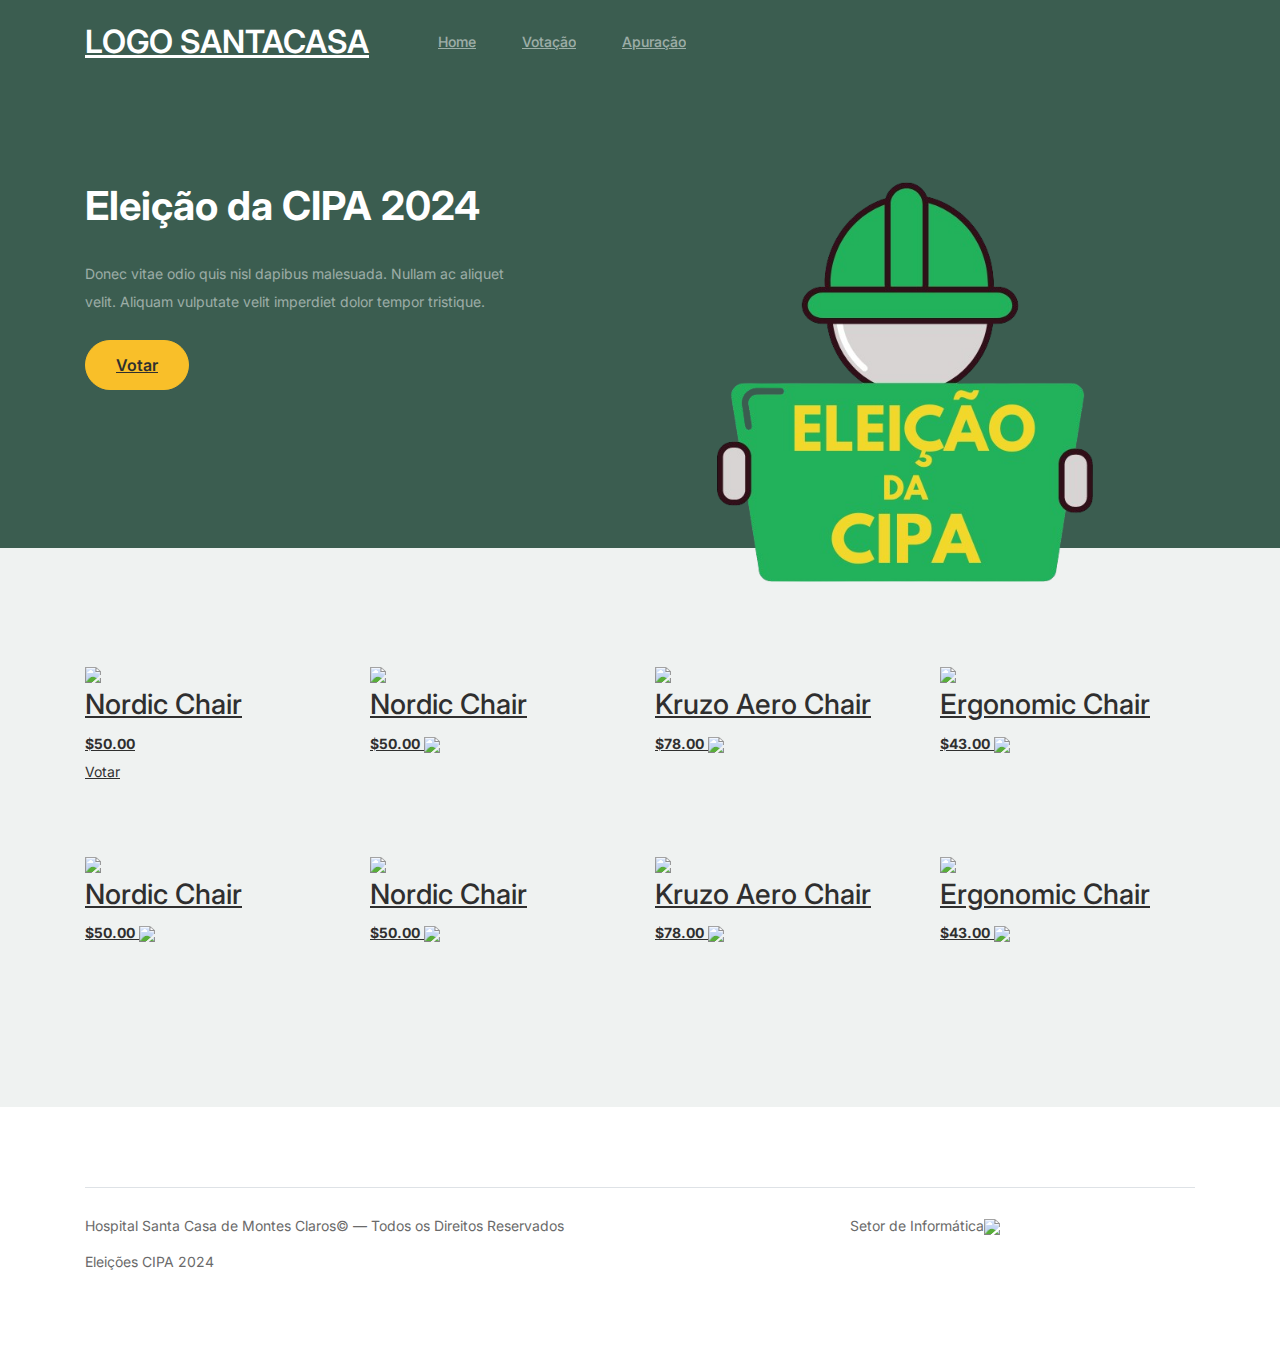
==== cipa/index.html @ e21057ee "Start" ====
<!DOCTYPE html>
<html lang="pt-BR">

<head>
    <meta charset="UTF-8">
    <meta name="viewport" content="width=device-width, initial-scale=1.0, shrink-to-fit=no">
    <title>Site de Votação</title>
    <link rel="shortcut icon" href="favicon.png">
    <link href="https://stackpath.bootstrapcdn.com/bootstrap/4.5.2/css/bootstrap.min.css" rel="stylesheet">

    <link href="css/bootstrap.min.css" rel="stylesheet">
    <link href="https://cdnjs.cloudflare.com/ajax/libs/font-awesome/6.0.0-beta3/css/all.min.css" rel="stylesheet">
    <link href="css/tiny-slider.css" rel="stylesheet">
    <link href="css/style.css" rel="stylesheet">

</head>

<body>
    <nav class="custom-navbar navbar navbar navbar-expand-md navbar-dark bg-dark" arial-label="Furni navigation bar">
        <div class="container">
            <a class="navbar-brand" href="index.html">LOGO SANTACASA</a>
            <div class="collapse navbar-collapse">
                <ul class="custom-navbar-nav navbar-nav ms-auto mb-2 mb-md-0">
                    <li class="nav-item active">
                    <li class="nav-item">
                        <a class="nav-link" href="index.html">Home</a>
                    </li>
                    <li class="nav-item">
                        <a class="nav-link" href=#votacao>Votação</a>
                    </li>
                    <li class="nav-item">
                        <a class="nav-link" href="resultado.html">Apuração</a>
                    </li>
                </ul>
            </div>
        </div>
    </nav>

    <div class="hero">
        <div class="container">
            <div class="row justify-content-between">
                <div class="col-lg-5">
                    <div class="intro-excerpt">
                        <h1>Eleição da CIPA <span clsas="d-block">2024</span></h1>
                        <p class="mb-4">Donec vitae odio quis nisl dapibus malesuada. Nullam ac aliquet
                            velit. Aliquam
                            vulputate velit imperdiet dolor tempor tristique.</p>
                        <p><a href="" class="btn btn-secondary me-2">Votar</a>
                    </div>
                </div>
                <div class="col-lg-6">
                    <div class="hero-img-wrap">
                        <img src="img/boneco_cipa.png" class="img-fluid boneco">
                    </div>
                </div>
            </div>
        </div>
    </div>

    <div class="untree_co-section product-section before-footer-section0" id="votacao">
        <div class="container">
            <div class="row">

                <!-- Start Column 1 -->
                <div class="col-12 col-md-4 col-lg-3 mb-5">
                    <a class="product-item" href="#">
                        <img src="images/person_3.jpg" class="img-fluid product-thumbnail">
                        <h3 class="product-title">Nordic Chair</h3>
                        <strong class="product-price">$50.00</strong>
                        <span class="icon-cross">
                            <p>Votar</p>
                        </span>
                    </a>
                </div>
                <!-- End Column 1 -->

                <!-- Start Column 2 -->
                <div class="col-12 col-md-4 col-lg-3 mb-5">
                    <a class="product-item" href="#">
                        <img src="images/person_2.jpg" class="img-fluid product-thumbnail">
                        <h3 class="product-title">Nordic Chair</h3>
                        <strong class="product-price">$50.00</strong>

                        <span class="icon-cross">
                            <img src="images/cross.svg" class="img-fluid">
                        </span>
                    </a>
                </div>
                <!-- End Column 2 -->

                <!-- Start Column 3 -->
                <div class="col-12 col-md-4 col-lg-3 mb-5">
                    <a class="product-item" href="#">
                        <img src="images/person_4.jpg" class="img-fluid product-thumbnail">
                        <h3 class="product-title">Kruzo Aero Chair</h3>
                        <strong class="product-price">$78.00</strong>

                        <span class="icon-cross">
                            <img src="images/cross.svg" class="img-fluid">
                        </span>
                    </a>
                </div>
                <!-- End Column 3 -->

                <!-- Start Column 4 -->
                <div class="col-12 col-md-4 col-lg-3 mb-5">
                    <a class="product-item" href="#">
                        <img src="images/person_3.jpg" class="img-fluid product-thumbnail">
                        <h3 class="product-title">Ergonomic Chair</h3>
                        <strong class="product-price">$43.00</strong>

                        <span class="icon-cross">
                            <img src="images/cross.svg" class="img-fluid">
                        </span>
                    </a>
                </div>
                <!-- End Column 4 -->


                <!-- Start Column 1 -->
                <div class="col-12 col-md-4 col-lg-3 mb-5">
                    <a class="product-item" href="#">
                        <img src="images/person_3.jpg" class="img-fluid product-thumbnail">
                        <h3 class="product-title">Nordic Chair</h3>
                        <strong class="product-price">$50.00</strong>

                        <span class="icon-cross">
                            <img src="images/cross.svg" class="img-fluid">
                        </span>
                    </a>
                </div>
                <!-- End Column 1 -->

                <!-- Start Column 2 -->
                <div class="col-12 col-md-4 col-lg-3 mb-5">
                    <a class="product-item" href="#">
                        <img src="images/person_1.jpg" class="img-fluid product-thumbnail">
                        <h3 class="product-title">Nordic Chair</h3>
                        <strong class="product-price">$50.00</strong>

                        <span class="icon-cross">
                            <img src="images/cross.svg" class="img-fluid">
                        </span>
                    </a>
                </div>
                <!-- End Column 2 -->

                <!-- Start Column 3 -->
                <div class="col-12 col-md-4 col-lg-3 mb-5">
                    <a class="product-item" href="#">
                        <img src="images/person-1.jpg" class="img-fluid product-thumbnail">
                        <h3 class="product-title">Kruzo Aero Chair</h3>
                        <strong class="product-price">$78.00</strong>

                        <span class="icon-cross">
                            <img src="images/cross.svg" class="img-fluid">
                        </span>
                    </a>
                </div>
                <!-- End Column 3 -->

                <!-- Start Column 4 -->
                <div class="col-12 col-md-4 col-lg-3 mb-5">
                    <a class="product-item" href="#">
                        <img src="images/person_3.jpg" class="img-fluid product-thumbnail">
                        <h3 class="product-title">Ergonomic Chair</h3>
                        <strong class="product-price">$43.00</strong>

                        <span class="icon-cross">
                            <img src="images/cross.svg" class="img-fluid">
                        </span>
                    </a>
                </div>
                <!-- End Column 4 -->


            </div>
        </div>
    </div>


    <footer class="footer-section">
        <div class="container relative">
            <div class="border-top copyright">
                <div class="row pt-4">
                    <div class="col-lg-6">
                        <p class="mb-2 text-lg-start">Hospital Santa Casa de Montes Claros&copy; &mdash;
                            Todos os Direitos Reservados
                        </p>
                        <p class="mb-2 text-lg-start"> Eleições CIPA 2024</p>
                    </div>

                    <div class="col-lg-6 text-center text-lg-end">
                        <ul class="list-unstyled d-inline-flex ms-auto">
                            <li class="me-4">
                                <p href="#">Setor de Informática</p>
                            </li>
                            <li class="me-4">
                                <img src="logo.png">
                            </li>
                        </ul>
                    </div>

                </div>
            </div>

        </div>
    </footer>




















    <script src="js/bootstrap.bundle.min.js"></script>
    <script src="https://code.jquery.com/jquery-3.5.1.slim.min.js"></script>
    <script src="https://cdn.jsdelivr.net/npm/@popperjs/core@2.9.3/dist/umd/popper.min.js"></script>
    <script src="https://stackpath.bootstrapcdn.com/bootstrap/4.5.2/js/bootstrap.min.js"></script>
    <!-- Script para geração dos cards e paginação -->
    <script src="votacao.js"></script>

</html>
---- cipa/css/style.css ----
@import url("https://fonts.googleapis.com/css2?family=Inter:wght@400;500;600;700;800&display=swap");

body {
    overflow-x: hidden;
    position: relative;
}

body {
    font-family: "Inter", sans-serif;
    font-weight: 400;
    line-height: 28px;
    color: #6a6a6a;
    font-size: 14px;
    background-color: #eff2f1;
}

a {
    text-decoration: none;
    -webkit-transition: .3s all ease;
    -o-transition: .3s all ease;
    transition: .3s all ease;
    color: #2f2f2f;
    text-decoration: underline;
}

a:hover {
    color: #2f2f2f;
    text-decoration: none;
}

a.more {
    font-weight: 600;
}

.img-logo {
    height: 50px;
    width: auto;
}

.custom-navbar {
    background: #3b5d50 !important;
    padding-top: 20px;
    padding-bottom: 20px;
}

.custom-navbar .navbar-brand {
    font-size: 32px;
    font-weight: 600;
}

.custom-navbar .navbar-brand>span {
    opacity: .4;
}

.custom-navbar .navbar-toggler {
    border-color: transparent;
}

.custom-navbar .navbar-toggler:active,
.custom-navbar .navbar-toggler:focus {
    -webkit-box-shadow: none;
    box-shadow: none;
    outline: none;
}

@media (min-width: 992px) {
    .custom-navbar .custom-navbar-nav li {
        margin-left: 15px;
        margin-right: 15px;
    }
}

.custom-navbar .custom-navbar-nav li a {
    font-weight: 500;
    color: #ffffff !important;
    opacity: .5;
    -webkit-transition: .3s all ease;
    -o-transition: .3s all ease;
    transition: .3s all ease;
    position: relative;
}

@media (min-width: 768px) {
    .custom-navbar .custom-navbar-nav li a:before {
        content: "";
        position: absolute;
        bottom: 0;
        left: 8px;
        right: 8px;
        background: #f9bf29;
        height: 5px;
        opacity: 1;
        visibility: visible;
        width: 0;
        -webkit-transition: .15s all ease-out;
        -o-transition: .15s all ease-out;
        transition: .15s all ease-out;
    }
}

.custom-navbar .custom-navbar-nav li a:hover {
    opacity: 1;
}

.custom-navbar .custom-navbar-nav li a:hover:before {
    width: calc(100% - 16px);
}

.custom-navbar .custom-navbar-nav li.active a {
    opacity: 1;
}

.custom-navbar .custom-navbar-nav li.active a:before {
    width: calc(100% - 16px);
}

.custom-navbar .custom-navbar-cta {
    margin-left: 0 !important;
    -webkit-box-orient: horizontal;
    -webkit-box-direction: normal;
    -ms-flex-direction: row;
    flex-direction: row;
}

@media (min-width: 768px) {
    .custom-navbar .custom-navbar-cta {
        margin-left: 40px !important;
    }
}

.custom-navbar .custom-navbar-cta li {
    margin-left: 0px;
    margin-right: 0px;
}

.custom-navbar .custom-navbar-cta li:first-child {
    margin-right: 20px;
}

.hero {
    background: #3b5d50;
    padding: calc(4rem - 30px) 0 0rem 0;
}

@media (min-width: 768px) {
    .hero {
        padding: calc(4rem - 30px) 0 4rem 0;
    }
}

@media (min-width: 992px) {
    .hero {
        padding: calc(8rem - 30px) 0 8rem 0;
    }
}

.hero .intro-excerpt {
    position: relative;
    z-index: 4;
}

@media (min-width: 992px) {
    .hero .intro-excerpt {
        max-width: 450px;
    }
}

.hero h1 {
    font-weight: 700;
    color: #ffffff;
    margin-bottom: 30px;
}

@media (min-width: 1400px) {
    .hero h1 {
        font-size: 54px;
    }
}

.hero p {
    color: rgba(255, 255, 255, 0.5);
    margin-bottom: 30px;
}

.hero .hero-img-wrap {
    position: relative;
}

.hero .hero-img-wrap img {
    width: 400px;
    height: auto;
    position: relative;
    top: 0px;
    right: 0px;
    z-index: 2;
    max-width: 780px;
    left: -20px;
}

@media (min-width: 768px) {
    .hero .hero-img-wrap img {
        right: 0px;
        left: -100px;
    }
}

@media (min-width: 992px) {
    .hero .hero-img-wrap img {
        left: 0px;
        top: -80px;
        position: absolute;
        right: -50px;
    }
}

@media (min-width: 1200px) {
    .hero .hero-img-wrap img {
        left: 50px;
        top: 0px;
        right: -100px;
    }
}

.hero .hero-img-wrap:after {
    content: "";
    position: absolute;
    width: 255px;
    height: 217px;
    background-image: url("../images/dots-light.svg");
    background-size: contain;
    background-repeat: no-repeat;
    right: -100px;
    top: -0px;
}

@media (min-width: 1200px) {
    .hero .hero-img-wrap:after {
        top: -40px;
    }
}

.btn {
    font-weight: 600;
    padding: 12px 30px;
    border-radius: 30px;
    color: #ffffff;
    background: #2f2f2f;
    border-color: #2f2f2f;
}

.btn:hover {
    color: #ffffff;
    background: #222222;
    border-color: #222222;
}

.btn:active,
.btn:focus {
    outline: none !important;
    -webkit-box-shadow: none;
    box-shadow: none;
}

.btn.btn-primary {
    background: #3b5d50;
    border-color: #3b5d50;
}

.btn.btn-primary:hover {
    background: #314d43;
    border-color: #314d43;
}

.btn.btn-secondary {
    color: #2f2f2f;
    background: #f9bf29;
    border-color: #f9bf29;
}

.btn.btn-secondary:hover {
    background: #f8b810;
    border-color: #f8b810;
}

.btn.btn-white-outline {
    background: transparent;
    border-width: 2px;
    border-color: rgba(255, 255, 255, 0.3);
}

.btn.btn-white-outline:hover {
    border-color: white;
    color: #ffffff;
}

.section-title {
    color: #2f2f2f;
}

.votacao-section {
    padding: 12rem 0;
}

.titulo_votacao {
    text-align: center;
    padding-top: 0;
    padding-bottom: 5%;
    color: #1a1919;
}

.votacao-section .votacao-item {
    text-align: center;
    text-decoration: none;
    display: block;
    position: relative;
    padding-bottom: 8em;
    cursor: pointer;
}

.votacao-section .votacao-item .votacao-thumbnail {
    margin-bottom: 30px;
    position: relative;
    top: 0;
    -webkit-transition: .3s all ease;
    -o-transition: .3s all ease;
    transition: .3s all ease;
}

.votacao-section .votacao-item h3 {
    font-weight: 600;
    font-size: 16px;
}

.votacao-section .votacao-item strong {
    font-weight: 800 !important;
    font-size: 18px !important;
}

.votacao-section .votacao-item h3,
.votacao-section .votacao-item strong {
    color: #2f2f2f;
    text-decoration: none;
}

.votacao-section .votacao-item .icon-cross {
    position: absolute;
    width: 60px;
    height: 35px;
    display: inline-block;
    color: #2f2f2f;
    background: #f9bf29;
    border-color: #f9bf29;
    bottom: 15px;
    left: 50%;
    -webkit-transform: translateX(-50%);
    -ms-transform: translateX(-50%);
    transform: translateX(-50%);
    margin-bottom: -17.5px;
    border-radius: 50%;
    opacity: 0;
    visibility: hidden;
    -webkit-transition: .3s all ease;
    -o-transition: .3s all ease;
    transition: .3s all ease;
}

.votacao-section .votacao-item .icon-cross img {
    position: absolute;
    left: 50%;
    top: 50%;
    -webkit-transform: translate(-50%, -50%);
    -ms-transform: translate(-50%, -50%);
    transform: translate(-50%, -50%);
}

.votacao-section .votacao-item:before {
    bottom: 80px;
    left: 0;
    right: 0;
    position: absolute;
    content: "";
    background: #dce5e4;
    height: 0%;
    z-index: -1;
    border-radius: 10px;
    -webkit-transition: .3s all ease;
    -o-transition: .3s all ease;
    transition: .3s all ease;
}

.votacao-section .votacao-item:hover .votacao-thumbnail {
    top: -25px;
}

.votacao-section .votacao-item:hover .icon-cross {
    top: auto;
    bottom: 0;
    opacity: 1;
    visibility: visible;
}

.votacao-section .votacao-item:hover:before {
    height: 70%;
}


.footer-section {
    padding: 80px 0;
    background: #ffffff;
}

.footer-section .relative {
    position: relative;
}

.footer-section a {
    text-decoration: none;
    color: #2f2f2f;
    -webkit-transition: .3s all ease;
    -o-transition: .3s all ease;
    transition: .3s all ease;
}

.footer-section a:hover {
    color: rgba(47, 47, 47, 0.5);
}

.footer-section .subscription-form {
    margin-bottom: 40px;
    position: relative;
    z-index: 2;
    margin-top: 100px;
}

@media (min-width: 992px) {
    .footer-section .subscription-form {
        margin-top: 0px;
        margin-bottom: 80px;
    }
}

.footer-section .subscription-form h3 {
    font-size: 18px;
    font-weight: 500;
    color: #3b5d50;
}

.footer-section .subscription-form .form-control {
    height: 50px;
    border-radius: 10px;
    font-family: "Inter", sans-serif;
}

.footer-section .subscription-form .form-control:active,
.footer-section .subscription-form .form-control:focus {
    outline: none;
    -webkit-box-shadow: none;
    box-shadow: none;
    border-color: #3b5d50;
    -webkit-box-shadow: 0 1px 4px 0 rgba(0, 0, 0, 0.2);
    box-shadow: 0 1px 4px 0 rgba(0, 0, 0, 0.2);
}

.footer-section .subscription-form .form-control::-webkit-input-placeholder {
    font-size: 14px;
}

.footer-section .subscription-form .form-control::-moz-placeholder {
    font-size: 14px;
}

.footer-section .subscription-form .form-control:-ms-input-placeholder {
    font-size: 14px;
}

.footer-section .subscription-form .form-control:-moz-placeholder {
    font-size: 14px;
}

.footer-section .subscription-form .btn {
    border-radius: 10px !important;
}

.footer-section .sofa-img {
    position: absolute;
    top: -200px;
    z-index: 1;
    right: 0;
}

.footer-section .sofa-img img {
    max-width: 380px;
}

.footer-section .links-wrap {
    margin-top: 0px;
}

@media (min-width: 992px) {
    .footer-section .links-wrap {
        margin-top: 54px;
    }
}

.footer-section .links-wrap ul li {
    margin-bottom: 10px;
}

.footer-section .footer-logo-wrap .footer-logo {
    font-size: 32px;
    font-weight: 500;
    text-decoration: none;
    color: #3b5d50;
}

.footer-section .custom-social li {
    margin: 2px;
    display: inline-block;
}

.footer-section .custom-social li a {
    width: 40px;
    height: 40px;
    text-align: center;
    line-height: 40px;
    display: inline-block;
    background: #dce5e4;
    color: #3b5d50;
    border-radius: 50%;
}

.footer-section .custom-social li a:hover {
    background: #3b5d50;
    color: #ffffff;
}

.footer-section .border-top {
    border-color: #dce5e4;
}

.footer-section .border-top.copyright {
    font-size: 14px !important;
}

.untree_co-section {
    padding: 7rem 0;
}

.form-control {
    height: 50px;
    border-radius: 10px;
    font-family: "Inter", sans-serif;
}

.form-control:active,
.form-control:focus {
    outline: none;
    -webkit-box-shadow: none;
    box-shadow: none;
    border-color: #3b5d50;
    -webkit-box-shadow: 0 1px 4px 0 rgba(0, 0, 0, 0.2);
    box-shadow: 0 1px 4px 0 rgba(0, 0, 0, 0.2);
}

.form-control::-webkit-input-placeholder {
    font-size: 14px;
}

.form-control::-moz-placeholder {
    font-size: 14px;
}

.form-control:-ms-input-placeholder {
    font-size: 14px;
}

.form-control:-moz-placeholder {
    font-size: 14px;
}

.service {
    line-height: 1.5;
}

.service .service-icon {
    border-radius: 10px;
    -webkit-box-flex: 0;
    -ms-flex: 0 0 50px;
    flex: 0 0 50px;
    height: 50px;
    line-height: 50px;
    text-align: center;
    background: #3b5d50;
    margin-right: 20px;
    color: #ffffff;
}

textarea {
    height: auto !important;
}

.site-blocks-table {
    overflow: auto;
}

.site-blocks-table .votacao-thumbnail {
    width: 200px;
}

.site-blocks-table .btn {
    padding: 2px 10px;
}

.site-blocks-table thead th {
    padding: 30px;
    text-align: center;
    border-width: 0px !important;
    vertical-align: middle;
    color: rgba(0, 0, 0, 0.8);
    font-size: 18px;
}

.site-blocks-table td {
    padding: 20px;
    text-align: center;
    vertical-align: middle;
    color: rgba(0, 0, 0, 0.8);
}

.site-blocks-table tbody tr:first-child td {
    border-top: 1px solid #3b5d50 !important;
}

.site-blocks-table .btn {
    background: none !important;
    color: #000000;
    border: none;
    height: auto !important;
}

.site-block-order-table th {
    border-top: none !important;
    border-bottom-width: 1px !important;
}

.site-block-order-table td,
.site-block-order-table th {
    color: #000000;
}

.couponcode-wrap input {
    border-radius: 10px !important;
}

.text-primary {
    color: #3b5d50 !important;
}

.thankyou-icon {
    position: relative;
    color: #3b5d50;
}

.thankyou-icon:before {
    position: absolute;
    content: "";
    width: 50px;
    height: 50px;
    border-radius: 50%;
    background: rgba(59, 93, 80, 0.2);
}

.logo_rodape {
    position: relative;
    padding-left: 20px;
    height: 8%;
    width: auto;
}
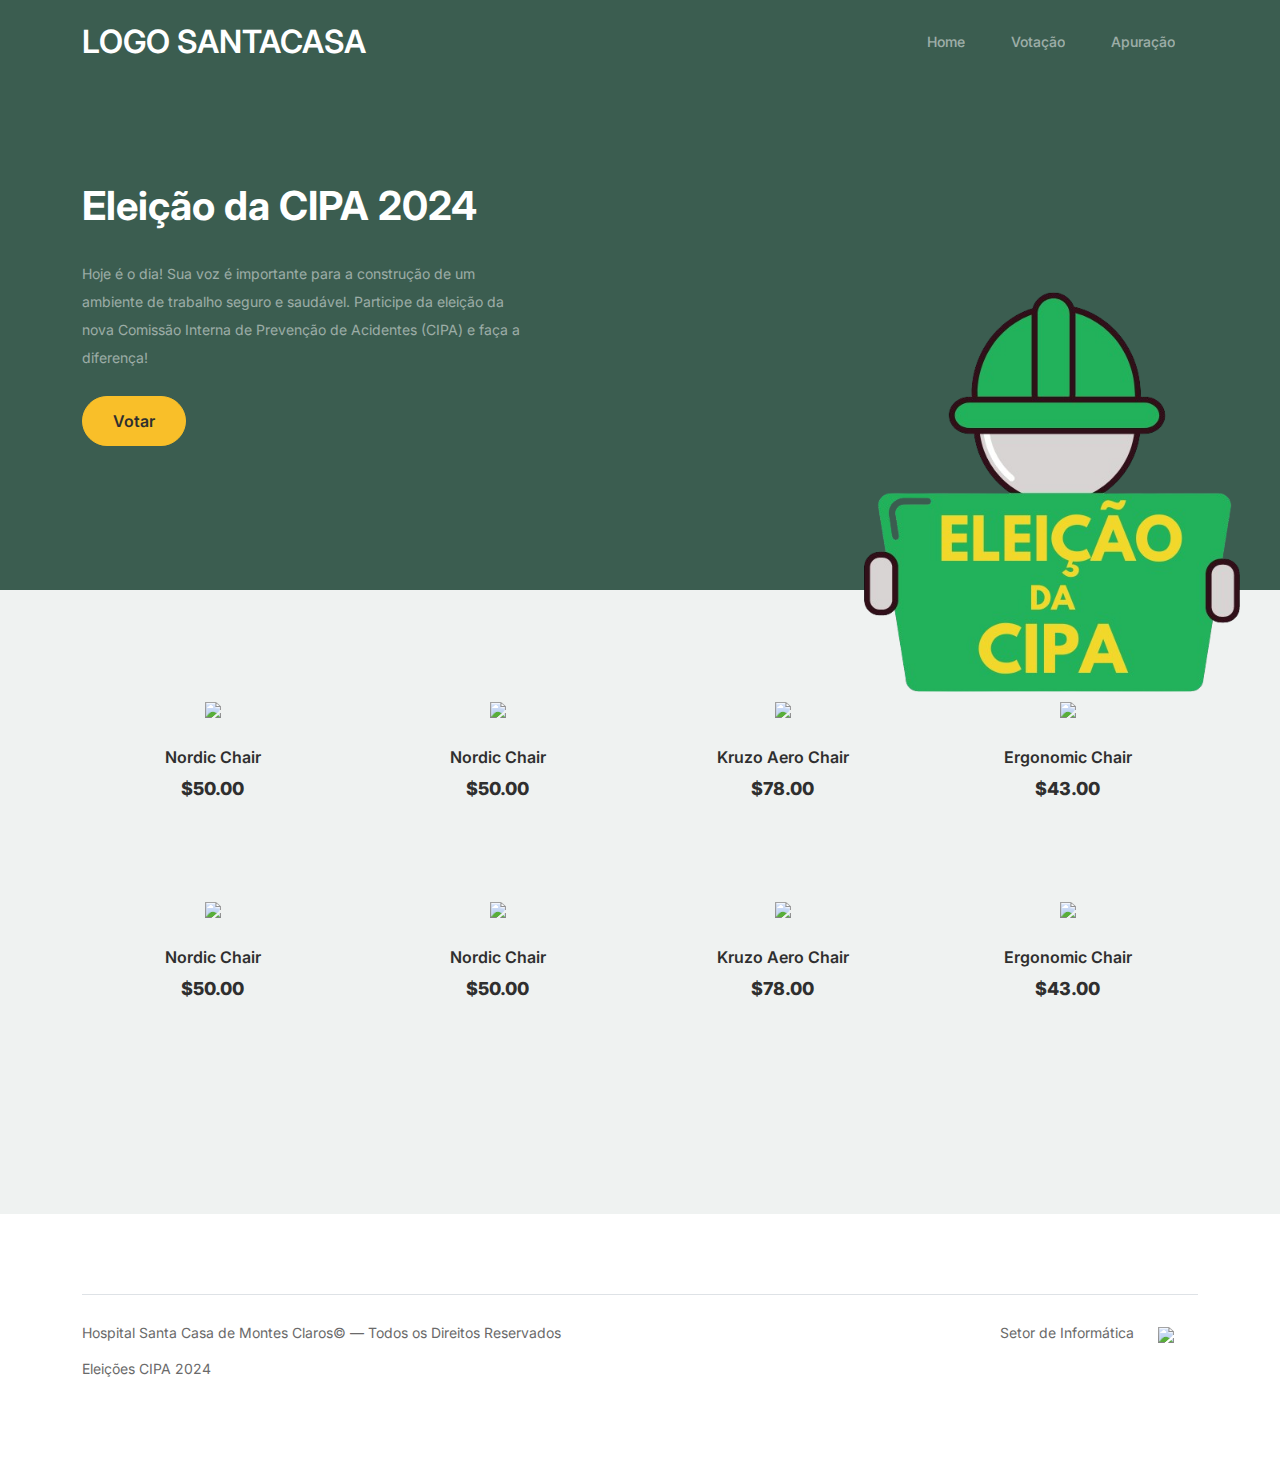
==== commit 0d978d34: "Index e css correções hero-img" ====
--- a/cipa/index.html
+++ b/cipa/index.html
@@ -42,9 +42,9 @@
                 <div class="col-lg-5">
                     <div class="intro-excerpt">
                         <h1>Eleição da CIPA <span clsas="d-block">2024</span></h1>
-                        <p class="mb-4">Donec vitae odio quis nisl dapibus malesuada. Nullam ac aliquet
-                            velit. Aliquam
-                            vulputate velit imperdiet dolor tempor tristique.</p>
+                        <p class="mb-4">Hoje é o dia! Sua voz é importante para a construção de um ambiente de trabalho
+                            seguro e saudável. Participe da eleição
+                            da nova Comissão Interna de Prevenção de Acidentes (CIPA) e faça a diferença!</p>
                         <p><a href="" class="btn btn-secondary me-2">Votar</a>
                     </div>
                 </div>
--- a/cipa/css/style.css
+++ b/cipa/css/style.css
@@ -1,678 +1,1035 @@
-@import url("https://fonts.googleapis.com/css2?family=Inter:wght@400;500;600;700;800&display=swap");
-
-body {
-    overflow-x: hidden;
-    position: relative;
-}
-
-body {
-    font-family: "Inter", sans-serif;
-    font-weight: 400;
-    line-height: 28px;
-    color: #6a6a6a;
-    font-size: 14px;
-    background-color: #eff2f1;
-}
-
-a {
-    text-decoration: none;
-    -webkit-transition: .3s all ease;
-    -o-transition: .3s all ease;
-    transition: .3s all ease;
-    color: #2f2f2f;
-    text-decoration: underline;
-}
-
-a:hover {
-    color: #2f2f2f;
-    text-decoration: none;
-}
-
-a.more {
-    font-weight: 600;
-}
-
-.img-logo {
-    height: 50px;
-    width: auto;
-}
-
-.custom-navbar {
-    background: #3b5d50 !important;
-    padding-top: 20px;
-    padding-bottom: 20px;
-}
-
-.custom-navbar .navbar-brand {
-    font-size: 32px;
-    font-weight: 600;
-}
-
-.custom-navbar .navbar-brand>span {
-    opacity: .4;
-}
-
-.custom-navbar .navbar-toggler {
-    border-color: transparent;
-}
-
-.custom-navbar .navbar-toggler:active,
-.custom-navbar .navbar-toggler:focus {
-    -webkit-box-shadow: none;
-    box-shadow: none;
-    outline: none;
-}
-
-@media (min-width: 992px) {
-    .custom-navbar .custom-navbar-nav li {
-        margin-left: 15px;
-        margin-right: 15px;
-    }
-}
-
-.custom-navbar .custom-navbar-nav li a {
-    font-weight: 500;
-    color: #ffffff !important;
-    opacity: .5;
-    -webkit-transition: .3s all ease;
-    -o-transition: .3s all ease;
-    transition: .3s all ease;
-    position: relative;
-}
-
-@media (min-width: 768px) {
-    .custom-navbar .custom-navbar-nav li a:before {
-        content: "";
-        position: absolute;
-        bottom: 0;
-        left: 8px;
-        right: 8px;
-        background: #f9bf29;
-        height: 5px;
-        opacity: 1;
-        visibility: visible;
-        width: 0;
-        -webkit-transition: .15s all ease-out;
-        -o-transition: .15s all ease-out;
-        transition: .15s all ease-out;
-    }
-}
-
-.custom-navbar .custom-navbar-nav li a:hover {
-    opacity: 1;
-}
-
-.custom-navbar .custom-navbar-nav li a:hover:before {
-    width: calc(100% - 16px);
-}
-
-.custom-navbar .custom-navbar-nav li.active a {
-    opacity: 1;
-}
-
-.custom-navbar .custom-navbar-nav li.active a:before {
-    width: calc(100% - 16px);
-}
-
-.custom-navbar .custom-navbar-cta {
-    margin-left: 0 !important;
-    -webkit-box-orient: horizontal;
-    -webkit-box-direction: normal;
-    -ms-flex-direction: row;
-    flex-direction: row;
-}
-
-@media (min-width: 768px) {
-    .custom-navbar .custom-navbar-cta {
-        margin-left: 40px !important;
-    }
-}
-
-.custom-navbar .custom-navbar-cta li {
-    margin-left: 0px;
-    margin-right: 0px;
-}
-
-.custom-navbar .custom-navbar-cta li:first-child {
-    margin-right: 20px;
-}
-
-.hero {
-    background: #3b5d50;
-    padding: calc(4rem - 30px) 0 0rem 0;
-}
-
-@media (min-width: 768px) {
-    .hero {
-        padding: calc(4rem - 30px) 0 4rem 0;
-    }
-}
-
-@media (min-width: 992px) {
-    .hero {
-        padding: calc(8rem - 30px) 0 8rem 0;
-    }
-}
-
-.hero .intro-excerpt {
-    position: relative;
-    z-index: 4;
-}
-
-@media (min-width: 992px) {
-    .hero .intro-excerpt {
-        max-width: 450px;
-    }
-}
-
-.hero h1 {
-    font-weight: 700;
-    color: #ffffff;
-    margin-bottom: 30px;
-}
-
-@media (min-width: 1400px) {
-    .hero h1 {
-        font-size: 54px;
-    }
-}
-
-.hero p {
-    color: rgba(255, 255, 255, 0.5);
-    margin-bottom: 30px;
-}
-
-.hero .hero-img-wrap {
-    position: relative;
-}
-
-.hero .hero-img-wrap img {
-    width: 400px;
-    height: auto;
-    position: relative;
-    top: 0px;
-    right: 0px;
-    z-index: 2;
-    max-width: 780px;
-    left: -20px;
-}
-
-@media (min-width: 768px) {
-    .hero .hero-img-wrap img {
-        right: 0px;
-        left: -100px;
-    }
-}
-
-@media (min-width: 992px) {
-    .hero .hero-img-wrap img {
-        left: 0px;
-        top: -80px;
-        position: absolute;
-        right: -50px;
-    }
-}
-
-@media (min-width: 1200px) {
-    .hero .hero-img-wrap img {
-        left: 50px;
-        top: 0px;
-        right: -100px;
-    }
-}
-
-.hero .hero-img-wrap:after {
-    content: "";
-    position: absolute;
-    width: 255px;
-    height: 217px;
-    background-image: url("../images/dots-light.svg");
-    background-size: contain;
-    background-repeat: no-repeat;
-    right: -100px;
-    top: -0px;
-}
-
-@media (min-width: 1200px) {
-    .hero .hero-img-wrap:after {
-        top: -40px;
-    }
-}
-
-.btn {
-    font-weight: 600;
-    padding: 12px 30px;
-    border-radius: 30px;
-    color: #ffffff;
-    background: #2f2f2f;
-    border-color: #2f2f2f;
-}
-
-.btn:hover {
-    color: #ffffff;
-    background: #222222;
-    border-color: #222222;
-}
-
-.btn:active,
-.btn:focus {
-    outline: none !important;
-    -webkit-box-shadow: none;
-    box-shadow: none;
-}
-
-.btn.btn-primary {
-    background: #3b5d50;
-    border-color: #3b5d50;
-}
-
-.btn.btn-primary:hover {
-    background: #314d43;
-    border-color: #314d43;
-}
-
-.btn.btn-secondary {
-    color: #2f2f2f;
-    background: #f9bf29;
-    border-color: #f9bf29;
-}
-
-.btn.btn-secondary:hover {
-    background: #f8b810;
-    border-color: #f8b810;
-}
-
-.btn.btn-white-outline {
-    background: transparent;
-    border-width: 2px;
-    border-color: rgba(255, 255, 255, 0.3);
-}
-
-.btn.btn-white-outline:hover {
-    border-color: white;
-    color: #ffffff;
-}
-
-.section-title {
-    color: #2f2f2f;
-}
-
-.votacao-section {
-    padding: 12rem 0;
-}
-
-.titulo_votacao {
-    text-align: center;
-    padding-top: 0;
-    padding-bottom: 5%;
-    color: #1a1919;
-}
-
-.votacao-section .votacao-item {
-    text-align: center;
-    text-decoration: none;
-    display: block;
-    position: relative;
-    padding-bottom: 8em;
-    cursor: pointer;
-}
-
-.votacao-section .votacao-item .votacao-thumbnail {
-    margin-bottom: 30px;
-    position: relative;
-    top: 0;
-    -webkit-transition: .3s all ease;
-    -o-transition: .3s all ease;
-    transition: .3s all ease;
-}
-
-.votacao-section .votacao-item h3 {
-    font-weight: 600;
-    font-size: 16px;
-}
-
-.votacao-section .votacao-item strong {
-    font-weight: 800 !important;
-    font-size: 18px !important;
-}
-
-.votacao-section .votacao-item h3,
-.votacao-section .votacao-item strong {
-    color: #2f2f2f;
-    text-decoration: none;
-}
-
-.votacao-section .votacao-item .icon-cross {
-    position: absolute;
-    width: 60px;
-    height: 35px;
-    display: inline-block;
-    color: #2f2f2f;
-    background: #f9bf29;
-    border-color: #f9bf29;
-    bottom: 15px;
-    left: 50%;
-    -webkit-transform: translateX(-50%);
-    -ms-transform: translateX(-50%);
-    transform: translateX(-50%);
-    margin-bottom: -17.5px;
-    border-radius: 50%;
-    opacity: 0;
-    visibility: hidden;
-    -webkit-transition: .3s all ease;
-    -o-transition: .3s all ease;
-    transition: .3s all ease;
-}
-
-.votacao-section .votacao-item .icon-cross img {
-    position: absolute;
-    left: 50%;
-    top: 50%;
-    -webkit-transform: translate(-50%, -50%);
-    -ms-transform: translate(-50%, -50%);
-    transform: translate(-50%, -50%);
-}
-
-.votacao-section .votacao-item:before {
-    bottom: 80px;
-    left: 0;
-    right: 0;
-    position: absolute;
-    content: "";
-    background: #dce5e4;
-    height: 0%;
-    z-index: -1;
-    border-radius: 10px;
-    -webkit-transition: .3s all ease;
-    -o-transition: .3s all ease;
-    transition: .3s all ease;
-}
-
-.votacao-section .votacao-item:hover .votacao-thumbnail {
-    top: -25px;
-}
-
-.votacao-section .votacao-item:hover .icon-cross {
-    top: auto;
-    bottom: 0;
-    opacity: 1;
-    visibility: visible;
-}
-
-.votacao-section .votacao-item:hover:before {
-    height: 70%;
-}
-
-
-.footer-section {
-    padding: 80px 0;
-    background: #ffffff;
-}
-
-.footer-section .relative {
-    position: relative;
-}
-
-.footer-section a {
-    text-decoration: none;
-    color: #2f2f2f;
-    -webkit-transition: .3s all ease;
-    -o-transition: .3s all ease;
-    transition: .3s all ease;
-}
-
-.footer-section a:hover {
-    color: rgba(47, 47, 47, 0.5);
-}
-
-.footer-section .subscription-form {
-    margin-bottom: 40px;
-    position: relative;
-    z-index: 2;
-    margin-top: 100px;
-}
-
-@media (min-width: 992px) {
-    .footer-section .subscription-form {
-        margin-top: 0px;
-        margin-bottom: 80px;
-    }
-}
-
-.footer-section .subscription-form h3 {
-    font-size: 18px;
-    font-weight: 500;
-    color: #3b5d50;
-}
-
-.footer-section .subscription-form .form-control {
-    height: 50px;
-    border-radius: 10px;
-    font-family: "Inter", sans-serif;
-}
-
-.footer-section .subscription-form .form-control:active,
-.footer-section .subscription-form .form-control:focus {
-    outline: none;
-    -webkit-box-shadow: none;
-    box-shadow: none;
-    border-color: #3b5d50;
-    -webkit-box-shadow: 0 1px 4px 0 rgba(0, 0, 0, 0.2);
-    box-shadow: 0 1px 4px 0 rgba(0, 0, 0, 0.2);
-}
-
-.footer-section .subscription-form .form-control::-webkit-input-placeholder {
-    font-size: 14px;
-}
-
-.footer-section .subscription-form .form-control::-moz-placeholder {
-    font-size: 14px;
-}
-
-.footer-section .subscription-form .form-control:-ms-input-placeholder {
-    font-size: 14px;
-}
-
-.footer-section .subscription-form .form-control:-moz-placeholder {
-    font-size: 14px;
-}
-
-.footer-section .subscription-form .btn {
-    border-radius: 10px !important;
-}
-
-.footer-section .sofa-img {
-    position: absolute;
-    top: -200px;
-    z-index: 1;
-    right: 0;
-}
-
-.footer-section .sofa-img img {
-    max-width: 380px;
-}
-
-.footer-section .links-wrap {
-    margin-top: 0px;
-}
-
-@media (min-width: 992px) {
-    .footer-section .links-wrap {
-        margin-top: 54px;
-    }
-}
-
-.footer-section .links-wrap ul li {
-    margin-bottom: 10px;
-}
-
-.footer-section .footer-logo-wrap .footer-logo {
-    font-size: 32px;
-    font-weight: 500;
-    text-decoration: none;
-    color: #3b5d50;
-}
-
-.footer-section .custom-social li {
-    margin: 2px;
-    display: inline-block;
-}
-
-.footer-section .custom-social li a {
-    width: 40px;
-    height: 40px;
-    text-align: center;
-    line-height: 40px;
-    display: inline-block;
-    background: #dce5e4;
-    color: #3b5d50;
-    border-radius: 50%;
-}
-
-.footer-section .custom-social li a:hover {
-    background: #3b5d50;
-    color: #ffffff;
-}
-
-.footer-section .border-top {
-    border-color: #dce5e4;
-}
-
-.footer-section .border-top.copyright {
-    font-size: 14px !important;
-}
-
-.untree_co-section {
-    padding: 7rem 0;
-}
-
-.form-control {
-    height: 50px;
-    border-radius: 10px;
-    font-family: "Inter", sans-serif;
-}
-
-.form-control:active,
-.form-control:focus {
-    outline: none;
-    -webkit-box-shadow: none;
-    box-shadow: none;
-    border-color: #3b5d50;
-    -webkit-box-shadow: 0 1px 4px 0 rgba(0, 0, 0, 0.2);
-    box-shadow: 0 1px 4px 0 rgba(0, 0, 0, 0.2);
-}
-
-.form-control::-webkit-input-placeholder {
-    font-size: 14px;
-}
-
-.form-control::-moz-placeholder {
-    font-size: 14px;
-}
-
-.form-control:-ms-input-placeholder {
-    font-size: 14px;
-}
-
-.form-control:-moz-placeholder {
-    font-size: 14px;
-}
-
-.service {
-    line-height: 1.5;
-}
-
-.service .service-icon {
-    border-radius: 10px;
-    -webkit-box-flex: 0;
-    -ms-flex: 0 0 50px;
-    flex: 0 0 50px;
-    height: 50px;
-    line-height: 50px;
-    text-align: center;
-    background: #3b5d50;
-    margin-right: 20px;
-    color: #ffffff;
-}
-
-textarea {
-    height: auto !important;
-}
-
-.site-blocks-table {
-    overflow: auto;
-}
-
-.site-blocks-table .votacao-thumbnail {
-    width: 200px;
-}
-
-.site-blocks-table .btn {
-    padding: 2px 10px;
-}
-
-.site-blocks-table thead th {
-    padding: 30px;
-    text-align: center;
-    border-width: 0px !important;
-    vertical-align: middle;
-    color: rgba(0, 0, 0, 0.8);
-    font-size: 18px;
-}
-
-.site-blocks-table td {
-    padding: 20px;
-    text-align: center;
-    vertical-align: middle;
-    color: rgba(0, 0, 0, 0.8);
-}
-
-.site-blocks-table tbody tr:first-child td {
-    border-top: 1px solid #3b5d50 !important;
-}
-
-.site-blocks-table .btn {
-    background: none !important;
-    color: #000000;
-    border: none;
-    height: auto !important;
-}
-
-.site-block-order-table th {
-    border-top: none !important;
-    border-bottom-width: 1px !important;
-}
-
-.site-block-order-table td,
-.site-block-order-table th {
-    color: #000000;
-}
-
-.couponcode-wrap input {
-    border-radius: 10px !important;
-}
-
-.text-primary {
-    color: #3b5d50 !important;
-}
-
-.thankyou-icon {
-    position: relative;
-    color: #3b5d50;
-}
-
-.thankyou-icon:before {
-    position: absolute;
-    content: "";
-    width: 50px;
-    height: 50px;
-    border-radius: 50%;
-    background: rgba(59, 93, 80, 0.2);
-}
-
-.logo_rodape {
-    position: relative;
-    padding-left: 20px;
-    height: 8%;
-    width: auto;
+/*
+* Template Name: UntreeStore
+* Template Author: Untree.co
+* Author URI: https://untree.co/
+* License: https://creativecommons.org/licenses/by/3.0/
+*/
+@import url("https://fonts.googleapis.com/css2?family=Inter:wght@400;500;600;700;800&display=swap");
+
+body {
+  overflow-x: hidden;
+  position: relative;
+}
+
+body {
+  font-family: "Inter", sans-serif;
+  font-weight: 400;
+  line-height: 28px;
+  color: #6a6a6a;
+  font-size: 14px;
+  background-color: #eff2f1;
+}
+
+a {
+  text-decoration: none;
+  -webkit-transition: .3s all ease;
+  -o-transition: .3s all ease;
+  transition: .3s all ease;
+  color: #2f2f2f;
+  text-decoration: underline;
+}
+
+a:hover {
+  color: #2f2f2f;
+  text-decoration: none;
+}
+
+a.more {
+  font-weight: 600;
+}
+
+.custom-navbar {
+  background: #3b5d50 !important;
+  padding-top: 20px;
+  padding-bottom: 20px;
+}
+
+.custom-navbar .navbar-brand {
+  font-size: 32px;
+  font-weight: 600;
+}
+
+.custom-navbar .navbar-brand>span {
+  opacity: .4;
+}
+
+.custom-navbar .navbar-toggler {
+  border-color: transparent;
+}
+
+.custom-navbar .navbar-toggler:active,
+.custom-navbar .navbar-toggler:focus {
+  -webkit-box-shadow: none;
+  box-shadow: none;
+  outline: none;
+}
+
+@media (min-width: 992px) {
+  .custom-navbar .custom-navbar-nav li {
+    margin-left: 15px;
+    margin-right: 15px;
+  }
+}
+
+.custom-navbar .custom-navbar-nav li a {
+  font-weight: 500;
+  color: #ffffff !important;
+  opacity: .5;
+  -webkit-transition: .3s all ease;
+  -o-transition: .3s all ease;
+  transition: .3s all ease;
+  position: relative;
+}
+
+@media (min-width: 768px) {
+  .custom-navbar .custom-navbar-nav li a:before {
+    content: "";
+    position: absolute;
+    bottom: 0;
+    left: 8px;
+    right: 8px;
+    background: #f9bf29;
+    height: 5px;
+    opacity: 1;
+    visibility: visible;
+    width: 0;
+    -webkit-transition: .15s all ease-out;
+    -o-transition: .15s all ease-out;
+    transition: .15s all ease-out;
+  }
+}
+
+.custom-navbar .custom-navbar-nav li a:hover {
+  opacity: 1;
+}
+
+.custom-navbar .custom-navbar-nav li a:hover:before {
+  width: calc(100% - 16px);
+}
+
+.custom-navbar .custom-navbar-nav li.active a {
+  opacity: 1;
+}
+
+.custom-navbar .custom-navbar-nav li.active a:before {
+  width: calc(100% - 16px);
+}
+
+.custom-navbar .custom-navbar-cta {
+  margin-left: 0 !important;
+  -webkit-box-orient: horizontal;
+  -webkit-box-direction: normal;
+  -ms-flex-direction: row;
+  flex-direction: row;
+}
+
+@media (min-width: 768px) {
+  .custom-navbar .custom-navbar-cta {
+    margin-left: 40px !important;
+  }
+}
+
+.custom-navbar .custom-navbar-cta li {
+  margin-left: 0px;
+  margin-right: 0px;
+}
+
+.custom-navbar .custom-navbar-cta li:first-child {
+  margin-right: 20px;
+}
+
+.hero {
+  background: #3b5d50;
+  padding: calc(4rem - 30px) 0 0rem 0;
+}
+
+@media (min-width: 768px) {
+  .hero {
+    padding: calc(4rem - 30px) 0 4rem 0;
+  }
+}
+
+@media (min-width: 992px) {
+  .hero {
+    padding: calc(8rem - 30px) 0 8rem 0;
+  }
+}
+
+.hero .intro-excerpt {
+  position: relative;
+  z-index: 4;
+}
+
+@media (min-width: 992px) {
+  .hero .intro-excerpt {
+    max-width: 450px;
+  }
+}
+
+.hero h1 {
+  font-weight: 700;
+  color: #ffffff;
+  margin-bottom: 30px;
+}
+
+@media (min-width: 1400px) {
+  .hero h1 {
+    font-size: 54px;
+  }
+}
+
+.hero p {
+  color: rgba(255, 255, 255, 0.5);
+  margin-botom: 30px;
+}
+
+.hero .hero-img-wrap {
+  position: relative;
+}
+
+.hero .hero-img-wrap img {
+  position: relative;
+  top: 0px;
+  right: 0px;
+  z-index: 2;
+  max-width: 780px;
+  left: -20px;
+}
+
+@media (min-width: 768px) {
+  .hero .hero-img-wrap img {
+    right: 0px;
+    left: -100px;
+  }
+}
+
+@media (min-width: 992px) {
+  .hero .hero-img-wrap img {
+    left: 0px;
+    top: -80px;
+    position: absolute;
+    right: -50px;
+  }
+}
+
+@media (min-width: 1200px) {
+  .hero .hero-img-wrap img {
+    left: 200px;
+    top: 110px;
+    right: -200px;
+    height: 400px;
+    width: auto;
+  }
+}
+
+.hero .hero-img-wrap:after {
+  content: "";
+  position: absolute;
+  width: 255px;
+  height: 217px;
+  background-image: url(/img/dots-green.svg);
+  background-size: contain;
+  background-repeat: no-repeat;
+  right: -100px;
+  top: -0px;
+}
+
+@media (min-width: 1200px) {
+  .hero .hero-img-wrap:after {
+    top: -40px;
+  }
+}
+
+.btn {
+  font-weight: 600;
+  padding: 12px 30px;
+  border-radius: 30px;
+  color: #ffffff;
+  background: #2f2f2f;
+  border-color: #2f2f2f;
+}
+
+.btn:hover {
+  color: #ffffff;
+  background: #222222;
+  border-color: #222222;
+}
+
+.btn:active,
+.btn:focus {
+  outline: none !important;
+  -webkit-box-shadow: none;
+  box-shadow: none;
+}
+
+.btn.btn-primary {
+  background: #3b5d50;
+  border-color: #3b5d50;
+}
+
+.btn.btn-primary:hover {
+  background: #314d43;
+  border-color: #314d43;
+}
+
+.btn.btn-secondary {
+  color: #2f2f2f;
+  background: #f9bf29;
+  border-color: #f9bf29;
+}
+
+.btn.btn-secondary:hover {
+  background: #f8b810;
+  border-color: #f8b810;
+}
+
+.btn.btn-white-outline {
+  background: transparent;
+  border-width: 2px;
+  border-color: rgba(255, 255, 255, 0.3);
+}
+
+.btn.btn-white-outline:hover {
+  border-color: white;
+  color: #ffffff;
+}
+
+.section-title {
+  color: #2f2f2f;
+}
+
+.product-section {
+  padding: 7rem 0;
+}
+
+.product-section .product-item {
+  text-align: center;
+  text-decoration: none;
+  display: block;
+  position: relative;
+  padding-bottom: 50px;
+  cursor: pointer;
+}
+
+.product-section .product-item .product-thumbnail {
+  margin-bottom: 30px;
+  position: relative;
+  top: 0;
+  -webkit-transition: .3s all ease;
+  -o-transition: .3s all ease;
+  transition: .3s all ease;
+}
+
+.product-section .product-item h3 {
+  font-weight: 600;
+  font-size: 16px;
+}
+
+.product-section .product-item strong {
+  font-weight: 800 !important;
+  font-size: 18px !important;
+}
+
+.product-section .product-item h3,
+.product-section .product-item strong {
+  color: #2f2f2f;
+  text-decoration: none;
+}
+
+.product-section .product-item .icon-cross {
+  position: absolute;
+  width: 35px;
+  height: 35px;
+  display: inline-block;
+  background: #2f2f2f;
+  bottom: 15px;
+  left: 50%;
+  -webkit-transform: translateX(-50%);
+  -ms-transform: translateX(-50%);
+  transform: translateX(-50%);
+  margin-bottom: -17.5px;
+  border-radius: 50%;
+  opacity: 0;
+  visibility: hidden;
+  -webkit-transition: .3s all ease;
+  -o-transition: .3s all ease;
+  transition: .3s all ease;
+}
+
+.product-section .product-item .icon-cross img {
+  position: absolute;
+  left: 50%;
+  top: 50%;
+  -webkit-transform: translate(-50%, -50%);
+  -ms-transform: translate(-50%, -50%);
+  transform: translate(-50%, -50%);
+}
+
+.product-section .product-item:before {
+  bottom: 0;
+  left: 0;
+  right: 0;
+  position: absolute;
+  content: "";
+  background: #dce5e4;
+  height: 0%;
+  z-index: -1;
+  border-radius: 10px;
+  -webkit-transition: .3s all ease;
+  -o-transition: .3s all ease;
+  transition: .3s all ease;
+}
+
+.product-section .product-item:hover .product-thumbnail {
+  top: -25px;
+}
+
+.product-section .product-item:hover .icon-cross {
+  bottom: 0;
+  opacity: 1;
+  visibility: visible;
+}
+
+.product-section .product-item:hover:before {
+  height: 70%;
+}
+
+.why-choose-section {
+  padding: 7rem 0;
+}
+
+.why-choose-section .img-wrap {
+  position: relative;
+}
+
+.why-choose-section .img-wrap:before {
+  position: absolute;
+  content: "";
+  width: 255px;
+  height: 217px;
+  background-image: url("../images/dots-yellow.svg");
+  background-repeat: no-repeat;
+  background-size: contain;
+  -webkit-transform: translate(-40%, -40%);
+  -ms-transform: translate(-40%, -40%);
+  transform: translate(-40%, -40%);
+  z-index: -1;
+}
+
+.why-choose-section .img-wrap img {
+  border-radius: 20px;
+}
+
+.feature {
+  margin-bottom: 30px;
+}
+
+.feature .icon {
+  display: inline-block;
+  position: relative;
+  margin-bottom: 20px;
+}
+
+.feature .icon:before {
+  content: "";
+  width: 33px;
+  height: 33px;
+  position: absolute;
+  background: rgba(59, 93, 80, 0.2);
+  border-radius: 50%;
+  right: -8px;
+  bottom: 0;
+}
+
+.feature h3 {
+  font-size: 14px;
+  color: #2f2f2f;
+}
+
+.feature p {
+  font-size: 14px;
+  line-height: 22px;
+  color: #6a6a6a;
+}
+
+.we-help-section {
+  padding: 7rem 0;
+}
+
+.we-help-section .imgs-grid {
+  display: -ms-grid;
+  display: grid;
+  -ms-grid-columns: (1fr)[27];
+  grid-template-columns: repeat(27, 1fr);
+  position: relative;
+}
+
+.we-help-section .imgs-grid:before {
+  position: absolute;
+  content: "";
+  width: 255px;
+  height: 217px;
+  background-image: url("../images/dots-green.svg");
+  background-size: contain;
+  background-repeat: no-repeat;
+  -webkit-transform: translate(-40%, -40%);
+  -ms-transform: translate(-40%, -40%);
+  transform: translate(-40%, -40%);
+  z-index: -1;
+}
+
+.we-help-section .imgs-grid .grid {
+  position: relative;
+}
+
+.we-help-section .imgs-grid .grid img {
+  border-radius: 20px;
+  max-width: 100%;
+}
+
+.we-help-section .imgs-grid .grid.grid-1 {
+  -ms-grid-column: 1;
+  -ms-grid-column-span: 18;
+  grid-column: 1 / span 18;
+  -ms-grid-row: 1;
+  -ms-grid-row-span: 27;
+  grid-row: 1 / span 27;
+}
+
+.we-help-section .imgs-grid .grid.grid-2 {
+  -ms-grid-column: 19;
+  -ms-grid-column-span: 27;
+  grid-column: 19 / span 27;
+  -ms-grid-row: 1;
+  -ms-grid-row-span: 5;
+  grid-row: 1 / span 5;
+  padding-left: 20px;
+}
+
+.we-help-section .imgs-grid .grid.grid-3 {
+  -ms-grid-column: 14;
+  -ms-grid-column-span: 16;
+  grid-column: 14 / span 16;
+  -ms-grid-row: 6;
+  -ms-grid-row-span: 27;
+  grid-row: 6 / span 27;
+  padding-top: 20px;
+}
+
+.custom-list {
+  width: 100%;
+}
+
+.custom-list li {
+  display: inline-block;
+  width: calc(50% - 20px);
+  margin-bottom: 12px;
+  line-height: 1.5;
+  position: relative;
+  padding-left: 20px;
+}
+
+.custom-list li:before {
+  content: "";
+  width: 8px;
+  height: 8px;
+  border-radius: 50%;
+  border: 2px solid #3b5d50;
+  position: absolute;
+  left: 0;
+  top: 8px;
+}
+
+.popular-product {
+  padding: 0 0 7rem 0;
+}
+
+.popular-product .product-item-sm h3 {
+  font-size: 14px;
+  font-weight: 700;
+  color: #2f2f2f;
+}
+
+.popular-product .product-item-sm a {
+  text-decoration: none;
+  color: #2f2f2f;
+  -webkit-transition: .3s all ease;
+  -o-transition: .3s all ease;
+  transition: .3s all ease;
+}
+
+.popular-product .product-item-sm a:hover {
+  color: rgba(47, 47, 47, 0.5);
+}
+
+.popular-product .product-item-sm p {
+  line-height: 1.4;
+  margin-bottom: 10px;
+  font-size: 14px;
+}
+
+.popular-product .product-item-sm .thumbnail {
+  margin-right: 10px;
+  -webkit-box-flex: 0;
+  -ms-flex: 0 0 120px;
+  flex: 0 0 120px;
+  position: relative;
+}
+
+.popular-product .product-item-sm .thumbnail:before {
+  content: "";
+  position: absolute;
+  border-radius: 20px;
+  background: #dce5e4;
+  width: 98px;
+  height: 98px;
+  top: 50%;
+  left: 50%;
+  -webkit-transform: translate(-50%, -50%);
+  -ms-transform: translate(-50%, -50%);
+  transform: translate(-50%, -50%);
+  z-index: -1;
+}
+
+.testimonial-section {
+  padding: 3rem 0 7rem 0;
+}
+
+.testimonial-slider-wrap {
+  position: relative;
+}
+
+.testimonial-slider-wrap .tns-inner {
+  padding-top: 30px;
+}
+
+.testimonial-slider-wrap .item .testimonial-block blockquote {
+  font-size: 16px;
+}
+
+@media (min-width: 768px) {
+  .testimonial-slider-wrap .item .testimonial-block blockquote {
+    line-height: 32px;
+    font-size: 18px;
+  }
+}
+
+.testimonial-slider-wrap .item .testimonial-block .author-info .author-pic {
+  margin-bottom: 20px;
+}
+
+.testimonial-slider-wrap .item .testimonial-block .author-info .author-pic img {
+  max-width: 80px;
+  border-radius: 50%;
+}
+
+.testimonial-slider-wrap .item .testimonial-block .author-info h3 {
+  font-size: 14px;
+  font-weight: 700;
+  color: #2f2f2f;
+  margin-bottom: 0;
+}
+
+.testimonial-slider-wrap #testimonial-nav {
+  position: absolute;
+  top: 50%;
+  z-index: 99;
+  width: 100%;
+  display: none;
+}
+
+@media (min-width: 768px) {
+  .testimonial-slider-wrap #testimonial-nav {
+    display: block;
+  }
+}
+
+.testimonial-slider-wrap #testimonial-nav>span {
+  cursor: pointer;
+  position: absolute;
+  width: 58px;
+  height: 58px;
+  line-height: 58px;
+  border-radius: 50%;
+  background: rgba(59, 93, 80, 0.1);
+  color: #2f2f2f;
+  -webkit-transition: .3s all ease;
+  -o-transition: .3s all ease;
+  transition: .3s all ease;
+}
+
+.testimonial-slider-wrap #testimonial-nav>span:hover {
+  background: #3b5d50;
+  color: #ffffff;
+}
+
+.testimonial-slider-wrap #testimonial-nav .prev {
+  left: -10px;
+}
+
+.testimonial-slider-wrap #testimonial-nav .next {
+  right: 0;
+}
+
+.testimonial-slider-wrap .tns-nav {
+  position: absolute;
+  bottom: -50px;
+  left: 50%;
+  -webkit-transform: translateX(-50%);
+  -ms-transform: translateX(-50%);
+  transform: translateX(-50%);
+}
+
+.testimonial-slider-wrap .tns-nav button {
+  background: none;
+  border: none;
+  display: inline-block;
+  position: relative;
+  width: 0 !important;
+  height: 7px !important;
+  margin: 2px;
+}
+
+.testimonial-slider-wrap .tns-nav button:active,
+.testimonial-slider-wrap .tns-nav button:focus,
+.testimonial-slider-wrap .tns-nav button:hover {
+  outline: none;
+  -webkit-box-shadow: none;
+  box-shadow: none;
+  background: none;
+}
+
+.testimonial-slider-wrap .tns-nav button:before {
+  display: block;
+  width: 7px;
+  height: 7px;
+  left: 0;
+  top: 0;
+  position: absolute;
+  content: "";
+  border-radius: 50%;
+  -webkit-transition: .3s all ease;
+  -o-transition: .3s all ease;
+  transition: .3s all ease;
+  background-color: #d6d6d6;
+}
+
+.testimonial-slider-wrap .tns-nav button:hover:before,
+.testimonial-slider-wrap .tns-nav button.tns-nav-active:before {
+  background-color: #3b5d50;
+}
+
+.before-footer-section {
+  padding: 7rem 0 12rem 0 !important;
+}
+
+.blog-section {
+  padding: 7rem 0 12rem 0;
+}
+
+.blog-section .post-entry a {
+  text-decoration: none;
+}
+
+.blog-section .post-entry .post-thumbnail {
+  display: block;
+  margin-bottom: 20px;
+}
+
+.blog-section .post-entry .post-thumbnail img {
+  border-radius: 20px;
+  -webkit-transition: .3s all ease;
+  -o-transition: .3s all ease;
+  transition: .3s all ease;
+}
+
+.blog-section .post-entry .post-content-entry {
+  padding-left: 15px;
+  padding-right: 15px;
+}
+
+.blog-section .post-entry .post-content-entry h3 {
+  font-size: 16px;
+  margin-bottom: 0;
+  font-weight: 600;
+  margin-bottom: 7px;
+}
+
+.blog-section .post-entry .post-content-entry .meta {
+  font-size: 14px;
+}
+
+.blog-section .post-entry .post-content-entry .meta a {
+  font-weight: 600;
+}
+
+.blog-section .post-entry:hover .post-thumbnail img,
+.blog-section .post-entry:focus .post-thumbnail img {
+  opacity: .7;
+}
+
+.footer-section {
+  padding: 80px 0;
+  background: #ffffff;
+}
+
+.footer-section .relative {
+  position: relative;
+}
+
+.footer-section a {
+  text-decoration: none;
+  color: #2f2f2f;
+  -webkit-transition: .3s all ease;
+  -o-transition: .3s all ease;
+  transition: .3s all ease;
+}
+
+.footer-section a:hover {
+  color: rgba(47, 47, 47, 0.5);
+}
+
+.footer-section .subscription-form {
+  margin-bottom: 40px;
+  position: relative;
+  z-index: 2;
+  margin-top: 100px;
+}
+
+@media (min-width: 992px) {
+  .footer-section .subscription-form {
+    margin-top: 0px;
+    margin-bottom: 80px;
+  }
+}
+
+.footer-section .subscription-form h3 {
+  font-size: 18px;
+  font-weight: 500;
+  color: #3b5d50;
+}
+
+.footer-section .subscription-form .form-control {
+  height: 50px;
+  border-radius: 10px;
+  font-family: "Inter", sans-serif;
+}
+
+.footer-section .subscription-form .form-control:active,
+.footer-section .subscription-form .form-control:focus {
+  outline: none;
+  -webkit-box-shadow: none;
+  box-shadow: none;
+  border-color: #3b5d50;
+  -webkit-box-shadow: 0 1px 4px 0 rgba(0, 0, 0, 0.2);
+  box-shadow: 0 1px 4px 0 rgba(0, 0, 0, 0.2);
+}
+
+.footer-section .subscription-form .form-control::-webkit-input-placeholder {
+  font-size: 14px;
+}
+
+.footer-section .subscription-form .form-control::-moz-placeholder {
+  font-size: 14px;
+}
+
+.footer-section .subscription-form .form-control:-ms-input-placeholder {
+  font-size: 14px;
+}
+
+.footer-section .subscription-form .form-control:-moz-placeholder {
+  font-size: 14px;
+}
+
+.footer-section .subscription-form .btn {
+  border-radius: 10px !important;
+}
+
+.footer-section .sofa-img {
+  position: absolute;
+  top: -200px;
+  z-index: 1;
+  right: 0;
+}
+
+.footer-section .sofa-img img {
+  max-width: 380px;
+}
+
+.footer-section .links-wrap {
+  margin-top: 0px;
+}
+
+@media (min-width: 992px) {
+  .footer-section .links-wrap {
+    margin-top: 54px;
+  }
+}
+
+.footer-section .links-wrap ul li {
+  margin-bottom: 10px;
+}
+
+.footer-section .footer-logo-wrap .footer-logo {
+  font-size: 32px;
+  font-weight: 500;
+  text-decoration: none;
+  color: #3b5d50;
+}
+
+.footer-section .custom-social li {
+  margin: 2px;
+  display: inline-block;
+}
+
+.footer-section .custom-social li a {
+  width: 40px;
+  height: 40px;
+  text-align: center;
+  line-height: 40px;
+  display: inline-block;
+  background: #dce5e4;
+  color: #3b5d50;
+  border-radius: 50%;
+}
+
+.footer-section .custom-social li a:hover {
+  background: #3b5d50;
+  color: #ffffff;
+}
+
+.footer-section .border-top {
+  border-color: #dce5e4;
+}
+
+.footer-section .border-top.copyright {
+  font-size: 14px !important;
+}
+
+.untree_co-section {
+  padding: 7rem 0;
+}
+
+.form-control {
+  height: 50px;
+  border-radius: 10px;
+  font-family: "Inter", sans-serif;
+}
+
+.form-control:active,
+.form-control:focus {
+  outline: none;
+  -webkit-box-shadow: none;
+  box-shadow: none;
+  border-color: #3b5d50;
+  -webkit-box-shadow: 0 1px 4px 0 rgba(0, 0, 0, 0.2);
+  box-shadow: 0 1px 4px 0 rgba(0, 0, 0, 0.2);
+}
+
+.form-control::-webkit-input-placeholder {
+  font-size: 14px;
+}
+
+.form-control::-moz-placeholder {
+  font-size: 14px;
+}
+
+.form-control:-ms-input-placeholder {
+  font-size: 14px;
+}
+
+.form-control:-moz-placeholder {
+  font-size: 14px;
+}
+
+.service {
+  line-height: 1.5;
+}
+
+.service .service-icon {
+  border-radius: 10px;
+  -webkit-box-flex: 0;
+  -ms-flex: 0 0 50px;
+  flex: 0 0 50px;
+  height: 50px;
+  line-height: 50px;
+  text-align: center;
+  background: #3b5d50;
+  margin-right: 20px;
+  color: #ffffff;
+}
+
+textarea {
+  height: auto !important;
+}
+
+.site-blocks-table {
+  overflow: auto;
+}
+
+.site-blocks-table .product-thumbnail {
+  width: 200px;
+}
+
+.site-blocks-table .btn {
+  padding: 2px 10px;
+}
+
+.site-blocks-table thead th {
+  padding: 30px;
+  text-align: center;
+  border-width: 0px !important;
+  vertical-align: middle;
+  color: rgba(0, 0, 0, 0.8);
+  font-size: 18px;
+}
+
+.site-blocks-table td {
+  padding: 20px;
+  text-align: center;
+  vertical-align: middle;
+  color: rgba(0, 0, 0, 0.8);
+}
+
+.site-blocks-table tbody tr:first-child td {
+  border-top: 1px solid #3b5d50 !important;
+}
+
+.site-blocks-table .btn {
+  background: none !important;
+  color: #000000;
+  border: none;
+  height: auto !important;
+}
+
+.site-block-order-table th {
+  border-top: none !important;
+  border-bottom-width: 1px !important;
+}
+
+.site-block-order-table td,
+.site-block-order-table th {
+  color: #000000;
+}
+
+.couponcode-wrap input {
+  border-radius: 10px !important;
+}
+
+.text-primary {
+  color: #3b5d50 !important;
+}
+
+.thankyou-icon {
+  position: relative;
+  color: #3b5d50;
+}
+
+.thankyou-icon:before {
+  position: absolute;
+  content: "";
+  width: 50px;
+  height: 50px;
+  border-radius: 50%;
+  background: rgba(59, 93, 80, 0.2);
 }